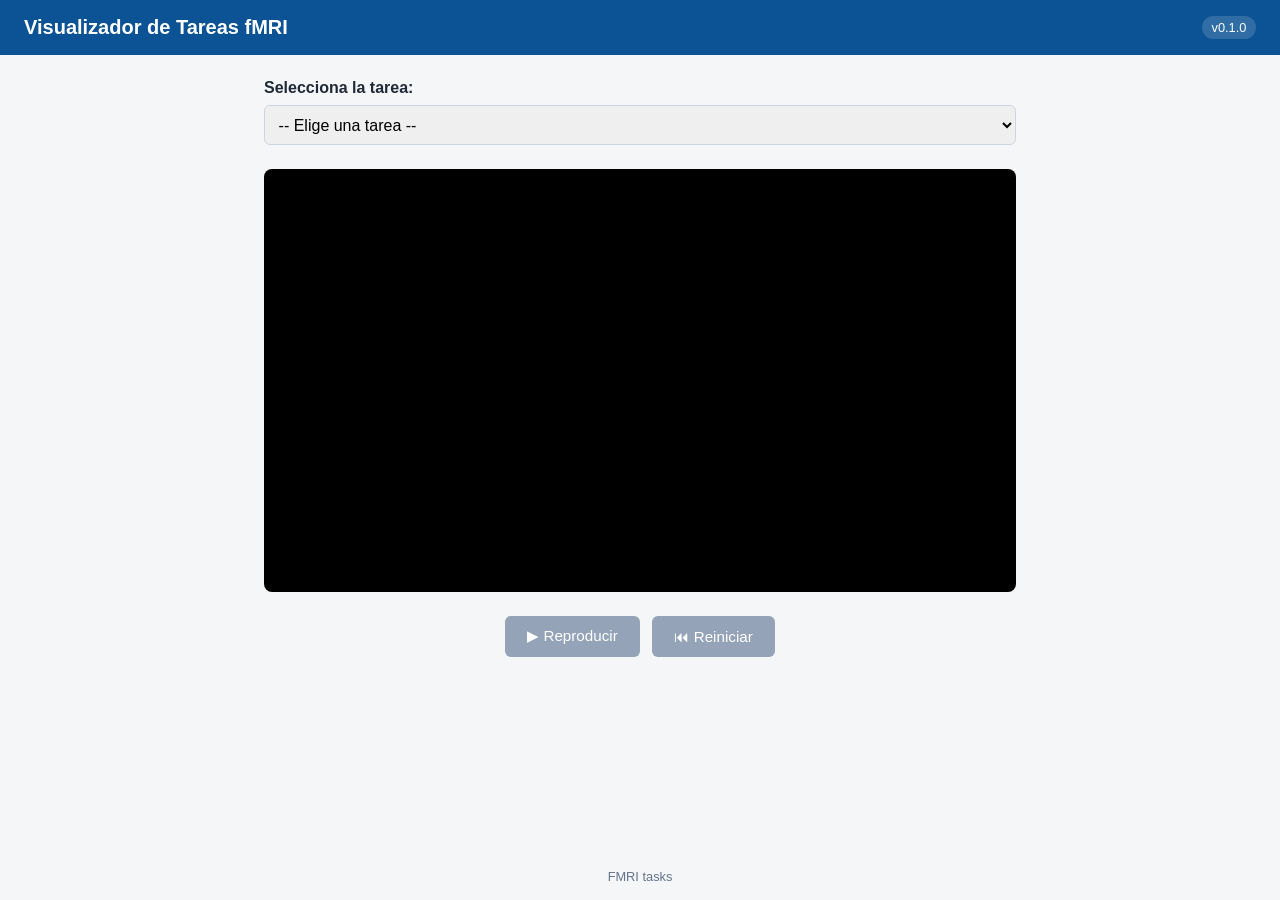
==== public/index.html @ 6af674b4 "feat: hola mundo con selector de tarea y reproductor YouTube funcional" ====
<!DOCTYPE html>
<html lang="es">
<head>
  <meta charset="UTF-8">
  <meta name="viewport" content="width=device-width, initial-scale=1.0">
  <title>Visualizador de Tareas fMRI</title>
  <link rel="stylesheet" href="css/style.css">
</head>
<body>

  <header class="app-header">
    <h1>Visualizador de Tareas fMRI</h1>
    <span id="version-tag" class="version-tag">v0.0.0</span>
  </header>

  <main class="app-main">

    <section class="task-selector">
      <label for="task-select">Selecciona la tarea:</label>
      <select id="task-select">
        <option value="" disabled selected>-- Elige una tarea --</option>
        <option value="demo1">Tarea de prueba 1</option>
        <option value="demo2">Tarea de prueba 2</option>
        <option value="demo3">Tarea de prueba 3</option>
      </select>
    </section>

    <section class="player-section">
      <div id="youtube-player"></div>
    </section>

    <section class="controls">
      <button id="btn-play-pause" disabled>▶ Reproducir</button>
      <button id="btn-restart" disabled>⏮ Reiniciar</button>
    </section>

  </main>

  <footer class="app-footer">
    <p>FMRI tasks</p>
  </footer>

  <script src="https://www.youtube.com/iframe_api"></script>
  <script src="js/script.js"></script>
</body>
</html>
---- public/css/style.css ----
* {
  box-sizing: border-box;
  margin: 0;
  padding: 0;
}

body {
  font-family: 'Segoe UI', Arial, sans-serif;
  background-color: #f4f6f8;
  color: #1f2937;
  display: flex;
  flex-direction: column;
  min-height: 100vh;
}

.app-header {
  background-color: #0b5394;
  color: white;
  padding: 1rem 1.5rem;
  display: flex;
  justify-content: space-between;
  align-items: center;
}

.app-header h1 {
  font-size: 1.25rem;
}

.version-tag {
  font-size: 0.8rem;
  background-color: rgba(255, 255, 255, 0.15);
  padding: 0.25rem 0.6rem;
  border-radius: 999px;
}

.app-main {
  flex: 1;
  max-width: 800px;
  width: 100%;
  margin: 0 auto;
  padding: 1.5rem;
  display: flex;
  flex-direction: column;
  gap: 1.5rem;
}

.task-selector {
  display: flex;
  flex-direction: column;
  gap: 0.5rem;
}

.task-selector label {
  font-weight: 600;
}

#task-select {
  padding: 0.6rem;
  border-radius: 6px;
  border: 1px solid #cbd5e1;
  font-size: 1rem;
}

.player-section {
  position: relative;
  width: 100%;
  padding-top: 56.25%; /* proporción 16:9 */
  background-color: #000;
  border-radius: 8px;
  overflow: hidden;
}

#youtube-player {
  position: absolute;
  top: 0;
  left: 0;
  width: 100%;
  height: 100%;
}

.controls {
  display: flex;
  gap: 0.75rem;
  justify-content: center;
}

.controls button {
  padding: 0.7rem 1.4rem;
  font-size: 0.95rem;
  border: none;
  border-radius: 6px;
  background-color: #0b5394;
  color: white;
  cursor: pointer;
  transition: background-color 0.2s;
}

.controls button:hover:not(:disabled) {
  background-color: #08406f;
}

.controls button:disabled {
  background-color: #94a3b8;
  cursor: not-allowed;
}

.app-footer {
  text-align: center;
  padding: 1rem;
  font-size: 0.8rem;
  color: #64748b;
}
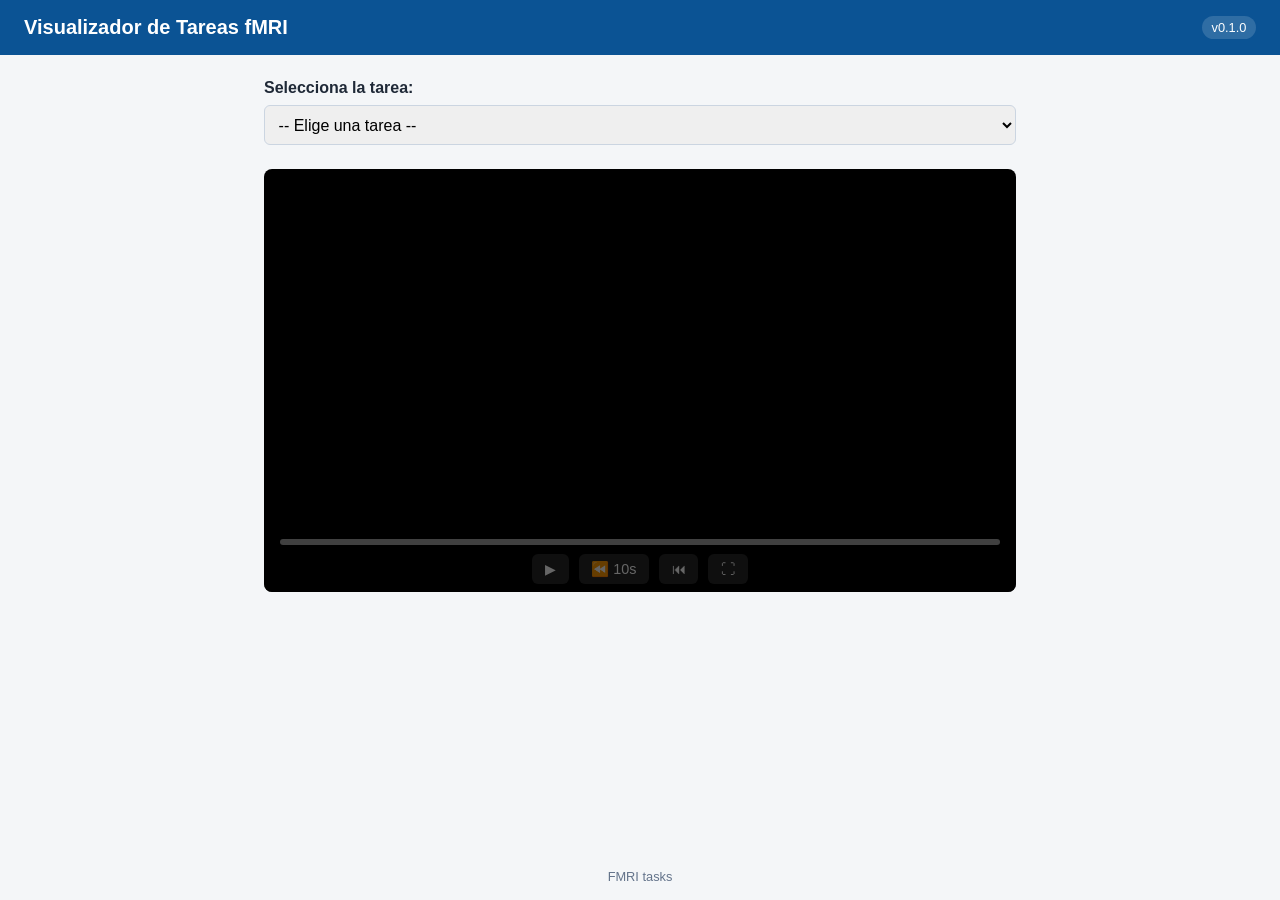
==== commit 5c95d606: "feat: controles personalizados de video (fullscreen, retroceso, barra de progreso, auto-ocultado y b" ====
--- a/public/index.html
+++ b/public/index.html
@@ -25,13 +25,27 @@
       </select>
     </section>
 
-    <section class="player-section">
-      <div id="youtube-player"></div>
-    </section>
+    <section class="player-wrapper">
+      <div class="player-section" id="player-container">
+        <div id="youtube-player"></div>
 
-    <section class="controls">
-      <button id="btn-play-pause" disabled>▶ Reproducir</button>
-      <button id="btn-restart" disabled>⏮ Reiniciar</button>
+        <!-- Capa transparente: intercepta el mouse antes de que llegue al iframe de YouTube.
+             Esto evita que aparezcan los íconos de compartir, "ver más tarde", etc. -->
+        <div class="video-overlay" id="video-overlay"></div>
+
+        <!-- Nuestra barra de controles personalizada -->
+        <div class="custom-controls" id="custom-controls">
+          <div class="progress-bar-container" id="progress-bar-container">
+            <div class="progress-bar-filled" id="progress-bar-filled"></div>
+          </div>
+          <div class="controls-buttons">
+            <button id="btn-play-pause" class="control-btn" disabled title="Reproducir/Pausar">▶</button>
+            <button id="btn-rewind" class="control-btn" disabled title="Retroceder 10s">⏪ 10s</button>
+            <button id="btn-restart" class="control-btn" disabled title="Reiniciar">⏮</button>
+            <button id="btn-fullscreen" class="control-btn" disabled title="Pantalla completa">⛶</button>
+          </div>
+        </div>
+      </div>
     </section>
 
   </main>
--- a/public/css/style.css
+++ b/public/css/style.css
@@ -61,6 +61,8 @@
   font-size: 1rem;
 }
 
+/* ---- Contenedor del video ---- */
+
 .player-section {
   position: relative;
   width: 100%;
@@ -68,6 +70,12 @@
   background-color: #000;
   border-radius: 8px;
   overflow: hidden;
+}
+
+/* En pantalla completa, olvidamos el truco del padding-top y usamos el alto real */
+.player-section:fullscreen {
+  padding-top: 0;
+  height: 100%;
 }
 
 #youtube-player {
@@ -78,29 +86,79 @@
   height: 100%;
 }
 
-.controls {
+/* Capa transparente sobre el iframe: aquí es donde realmente
+   capturamos los clicks y movimientos del mouse del usuario */
+.video-overlay {
+  position: absolute;
+  top: 0;
+  left: 0;
+  width: 100%;
+  height: 100%;
+  z-index: 2;
+  cursor: pointer;
+  background: transparent;
+}
+
+/* ---- Controles personalizados ---- */
+
+.custom-controls {
+  position: absolute;
+  bottom: 0;
+  left: 0;
+  width: 100%;
+  z-index: 3;
+  background: linear-gradient(to top, rgba(0, 0, 0, 0.75), transparent);
+  padding: 0.75rem 1rem 0.5rem;
+  transition: opacity 0.3s ease;
+  opacity: 1;
+}
+
+/* Clase que se agrega/quita por JavaScript cuando el mouse está inactivo */
+.custom-controls.hidden {
+  opacity: 0;
+  pointer-events: none;
+}
+
+.progress-bar-container {
+  width: 100%;
+  height: 6px;
+  background-color: rgba(255, 255, 255, 0.25);
+  border-radius: 999px;
+  cursor: pointer;
+  margin-bottom: 0.6rem;
+}
+
+.progress-bar-filled {
+  height: 100%;
+  width: 0%;
+  background-color: #ef4444;
+  border-radius: 999px;
+  pointer-events: none; /* el click siempre lo maneja el contenedor padre */
+}
+
+.controls-buttons {
   display: flex;
-  gap: 0.75rem;
+  gap: 0.6rem;
   justify-content: center;
 }
 
-.controls button {
-  padding: 0.7rem 1.4rem;
-  font-size: 0.95rem;
+.control-btn {
+  padding: 0.4rem 0.8rem;
+  font-size: 0.9rem;
   border: none;
   border-radius: 6px;
-  background-color: #0b5394;
+  background-color: rgba(255, 255, 255, 0.15);
   color: white;
   cursor: pointer;
   transition: background-color 0.2s;
 }
 
-.controls button:hover:not(:disabled) {
-  background-color: #08406f;
+.control-btn:hover:not(:disabled) {
+  background-color: rgba(255, 255, 255, 0.3);
 }
 
-.controls button:disabled {
-  background-color: #94a3b8;
+.control-btn:disabled {
+  opacity: 0.4;
   cursor: not-allowed;
 }
 
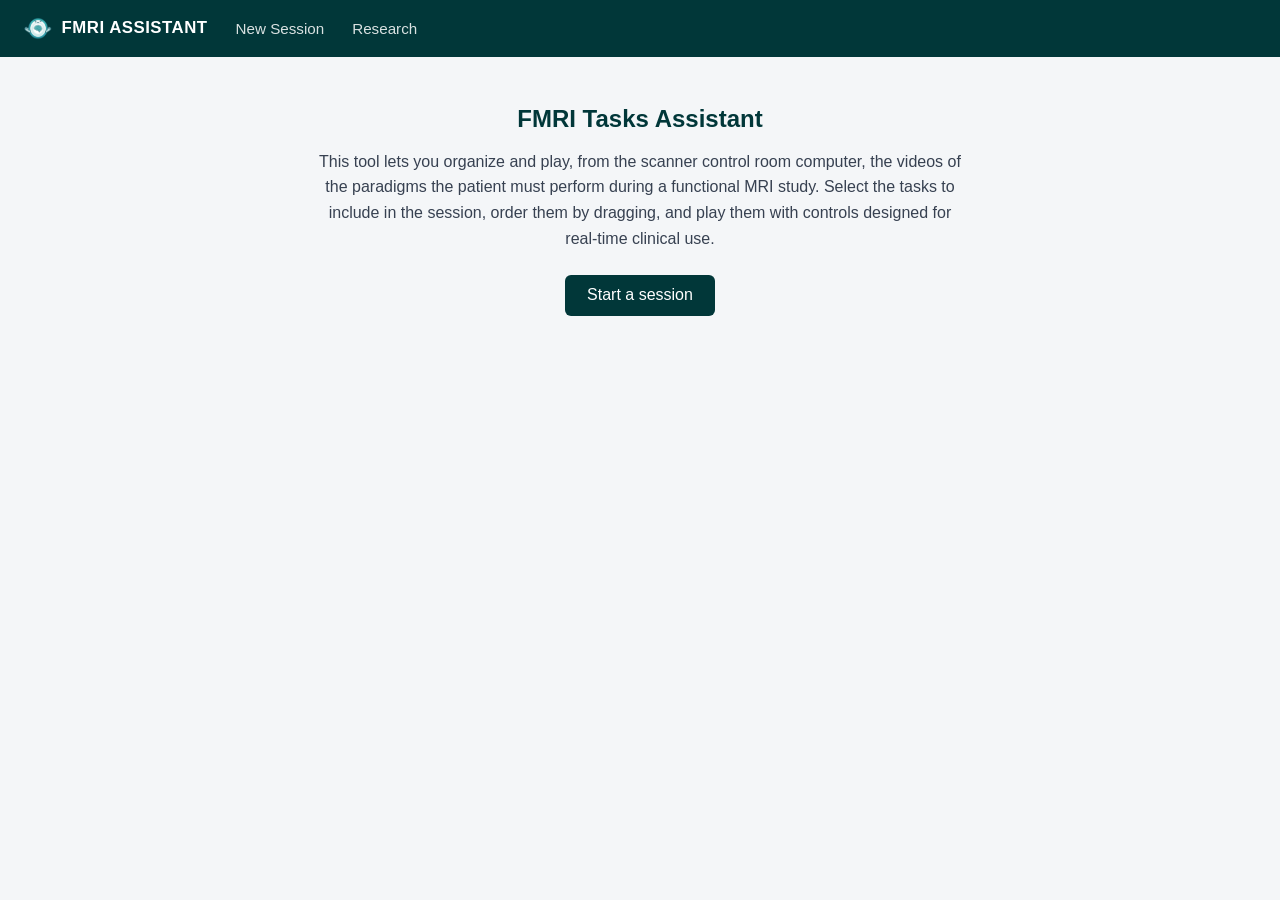
==== commit 41f72dee: "nueva estructura, ventanas de sesion y research, agrega logo, mejora reproductor y pantalla de desca" ====
--- a/public/index.html
+++ b/public/index.html
@@ -1,60 +1,103 @@
 <!DOCTYPE html>
 <html lang="es">
+
 <head>
   <meta charset="UTF-8">
   <meta name="viewport" content="width=device-width, initial-scale=1.0">
-  <title>Visualizador de Tareas fMRI</title>
+  <title>FMRI Assistant</title>
+  <link rel="icon" type="image/png" href="assets/logo.png">
   <link rel="stylesheet" href="css/style.css">
 </head>
+
 <body>
 
-  <header class="app-header">
-    <h1>Visualizador de Tareas fMRI</h1>
-    <span id="version-tag" class="version-tag">v0.0.0</span>
-  </header>
+  <nav class="navbar">
+    <div class="nav-left">
+      <a href="#" id="nav-brand" class="nav-brand">
+        <img src="assets/logo.png" alt="Logo FMRI Assistant" class="nav-logo">
+        FMRI ASSISTANT
+      </a>
+      <a href="#" id="nav-run-session" class="nav-link">New Session</a>
+      <a href="#" id="nav-research" class="nav-link">Research</a>
+    </div>
+  </nav>
 
-  <main class="app-main">
+  <!-- ================= HOME ================= -->
+  <section id="view-home" class="view">
+    <div class="hero">
 
-    <section class="task-selector">
-      <label for="task-select">Selecciona la tarea:</label>
-      <select id="task-select">
-        <option value="" disabled selected>-- Elige una tarea --</option>
-        <option value="demo1">Tarea de prueba 1</option>
-        <option value="demo2">Tarea de prueba 2</option>
-        <option value="demo3">Tarea de prueba 3</option>
-      </select>
-    </section>
+      <h1>FMRI Tasks Assistant</h1>
+      <p>
+        This tool lets you organize and play, from the scanner control room computer, the videos
+        of the paradigms the patient must perform during a functional MRI study. Select the tasks
+        to include in the session, order them by dragging, and play them with controls designed
+        for real-time clinical use.
+      </p>
+      <button id="btn-go-run-session" class="btn-primary">Start a session</button>
+    </div>
+  </section>
 
-    <section class="player-wrapper">
-      <div class="player-section" id="player-container">
-        <div id="youtube-player"></div>
+  <!-- ============== NEW SESSION ============== -->
+  <section id="view-run-session" class="view" hidden>
+    <div class="session-layout">
 
-        <!-- Capa transparente: intercepta el mouse antes de que llegue al iframe de YouTube.
-             Esto evita que aparezcan los íconos de compartir, "ver más tarde", etc. -->
-        <div class="video-overlay" id="video-overlay"></div>
+      <div class="panel player-panel">
+        <div class="now-playing" id="now-playing" hidden>
+          <strong id="current-task-name">—</strong>
+          <span id="progress-label"></span>
+        </div>
 
-        <!-- Nuestra barra de controles personalizada -->
-        <div class="custom-controls" id="custom-controls">
-          <div class="progress-bar-container" id="progress-bar-container">
-            <div class="progress-bar-filled" id="progress-bar-filled"></div>
+        <div class="player-section" id="player-container">
+          <div id="youtube-player"></div>
+          <div class="video-overlay" id="video-overlay"></div>
+
+          <div class="rest-screen" id="rest-screen" hidden>
+            <button id="btn-continue-next" class="btn-rest-next">Next task</button>
           </div>
-          <div class="controls-buttons">
-            <button id="btn-play-pause" class="control-btn" disabled title="Reproducir/Pausar">▶</button>
-            <button id="btn-rewind" class="control-btn" disabled title="Retroceder 10s">⏪ 10s</button>
-            <button id="btn-restart" class="control-btn" disabled title="Reiniciar">⏮</button>
-            <button id="btn-fullscreen" class="control-btn" disabled title="Pantalla completa">⛶</button>
+
+          <div class="custom-controls" id="custom-controls">
+            <div class="progress-bar-container" id="progress-bar-container">
+              <div class="progress-bar-filled" id="progress-bar-filled"></div>
+            </div>
+            <div class="controls-buttons">
+              <button id="btn-prev-task" class="control-btn" disabled title="Previous task">⏮</button>
+              <button id="btn-rewind" class="control-btn" disabled title="Rewind 10s">⏮ 10s</button>
+              <button id="btn-play-pause" class="control-btn" disabled title="Play/Pause (spacebar)">▶</button>
+              <button id="btn-forward" class="control-btn" disabled title="Forward 10s">10s ⏭</button>
+              <button id="btn-restart" class="control-btn" disabled title="Restart video">⟲</button>
+              <button id="btn-next-task" class="control-btn" disabled title="Next task">⏭</button>
+              <button id="btn-fullscreen" class="control-btn" disabled title="Fullscreen">⛶</button>
+            </div>
           </div>
         </div>
       </div>
-    </section>
 
-  </main>
+      <div class="panel builder-panel">
+        <button id="btn-toggle-tasks" class="btn-secondary">Show available tasks</button>
 
-  <footer class="app-footer">
-    <p>FMRI tasks</p>
-  </footer>
+        <div id="available-tasks-panel" class="tasks-dropdown" hidden>
+          <ul id="available-tasks-list" class="task-list"></ul>
+        </div>
+
+        <h3>Session sequence</h3>
+        <ol id="sequence-list" class="sequence-list"></ol>
+        <p id="sequence-empty-hint" class="hint">Drag tasks here to build the sequence. The first one loads
+          automatically.</p>
+      </div>
+
+    </div>
+  </section>
+
+  <!-- ============== RESEARCH ============== -->
+  <section id="view-research" class="view" hidden>
+    <div class="hero">
+      <h1>Research</h1>
+      <p>Coming soon</p>
+    </div>
+  </section>
 
   <script src="https://www.youtube.com/iframe_api"></script>
   <script src="js/script.js"></script>
 </body>
+
 </html>
--- a/public/css/style.css
+++ b/public/css/style.css
@@ -4,75 +4,260 @@
   padding: 0;
 }
 
+/* El atributo hidden SIEMPRE debe ganar, sin importar qué otra regla
+   de display exista para ese mismo elemento. */
+[hidden] {
+  display: none !important;
+}
+
+:root {
+  --color-primary: #013739;
+  --color-primary-light: #0b5c5f;
+  --color-primary-tint: #e6f0f0;
+  --color-text: #1f2937;
+  --color-border: #cbd5e1;
+  --color-danger: #ef4444;
+}
+
 body {
   font-family: 'Segoe UI', Arial, sans-serif;
+  color: var(--color-text);
   background-color: #f4f6f8;
-  color: #1f2937;
+  min-height: 100vh;
+}
+
+/* ---- Navbar ---- */
+.navbar {
+  background-color: var(--color-primary);
+  padding: 0.9rem 1.5rem;
+  position: sticky;
+  top: 0;
+  z-index: 10;
+}
+
+.nav-left {
+  display: flex;
+  align-items: center;
+  gap: 1.75rem;
+}
+
+.nav-brand,
+.nav-brand:visited {
+  display: flex;
+  align-items: center;
+  gap: 0.6rem;
+  color: white;
+  text-decoration: none;
+  font-weight: 700;
+  letter-spacing: 0.03em;
+  font-size: 1.05rem;
+}
+
+.nav-logo {
+  height: 28px;
+  width: auto;
+  object-fit: contain;
+}
+
+.nav-link {
+  color: white;
+  text-decoration: none;
+  font-size: 0.95rem;
+  opacity: 0.85;
+}
+
+.nav-link:hover {
+  opacity: 1;
+  text-decoration: underline;
+}
+
+/* ---- Home / Research ---- */
+.hero {
+  max-width: 700px;
+  margin: 3rem auto;
+  padding: 0 1.5rem;
+  text-align: center;
+}
+
+.hero h1 {
+  color: var(--color-primary);
+  margin-bottom: 1rem;
+}
+
+.hero p {
+  line-height: 1.6;
+  margin-bottom: 1.5rem;
+  color: #374151;
+}
+
+.btn-primary {
+  background-color: var(--color-primary);
+  color: white;
+  border: none;
+  padding: 0.7rem 1.4rem;
+  border-radius: 6px;
+  font-size: 1rem;
+  cursor: pointer;
+}
+
+.btn-primary:hover:not(:disabled) {
+  background-color: var(--color-primary-light);
+}
+
+.btn-primary:disabled {
+  opacity: 0.4;
+  cursor: not-allowed;
+}
+
+.btn-secondary {
+  background-color: var(--color-primary-tint);
+  color: var(--color-primary);
+  border: 1px solid var(--color-primary);
+  padding: 0.5rem 1rem;
+  border-radius: 6px;
+  cursor: pointer;
+  font-size: 0.95rem;
+}
+
+.btn-secondary:hover {
+  background-color: #d5e8e8;
+}
+
+/* ---- Layout: video grande a la izquierda, organizador a la derecha ---- */
+.session-layout {
+  max-width: 1300px;
+  margin: 1.5rem auto;
+  padding: 0 1.5rem;
+  display: grid;
+  grid-template-columns: 1fr 320px;
+  gap: 1.5rem;
+  align-items: start;
+}
+
+.panel {
+  background: white;
+  border-radius: 10px;
+  padding: 1.25rem;
+  box-shadow: 0 1px 3px rgba(0, 0, 0, 0.08);
+}
+
+.builder-panel {
   display: flex;
   flex-direction: column;
-  min-height: 100vh;
-}
-
-.app-header {
-  background-color: #0b5394;
-  color: white;
-  padding: 1rem 1.5rem;
-  display: flex;
-  justify-content: space-between;
+  gap: 1rem;
+}
+
+.builder-panel h3 {
+  color: var(--color-primary);
+  font-size: 1rem;
+}
+
+.tasks-dropdown {
+  display: flex;
+  flex-direction: column;
+}
+
+.hint {
+  font-size: 0.85rem;
+  color: #6b7280;
+}
+
+/* ---- Listas de tareas ---- */
+.task-list,
+.sequence-list {
+  list-style: none;
+  display: flex;
+  flex-direction: column;
+  gap: 0.4rem;
+}
+
+.task-list li,
+.sequence-item {
+  background: var(--color-primary-tint);
+  border: 1px solid var(--color-border);
+  border-radius: 6px;
+  padding: 0.55rem 0.75rem;
+  cursor: grab;
+  display: flex;
   align-items: center;
-}
-
-.app-header h1 {
-  font-size: 1.25rem;
-}
-
-.version-tag {
+  gap: 0.5rem;
+  font-size: 0.9rem;
+}
+
+.task-list li.added {
+  opacity: 0.4;
+  cursor: not-allowed;
+}
+
+.task-title {
+  flex: 1;
+  font-weight: 600;
+}
+
+.task-duration {
+  color: #556;
   font-size: 0.8rem;
-  background-color: rgba(255, 255, 255, 0.15);
-  padding: 0.25rem 0.6rem;
-  border-radius: 999px;
-}
-
-.app-main {
-  flex: 1;
-  max-width: 800px;
-  width: 100%;
-  margin: 0 auto;
-  padding: 1.5rem;
-  display: flex;
-  flex-direction: column;
-  gap: 1.5rem;
-}
-
-.task-selector {
-  display: flex;
-  flex-direction: column;
+}
+
+.sequence-list {
+  min-height: 40px;
+}
+
+.sequence-item {
+  background: white;
+  border-color: var(--color-primary);
+}
+
+.sequence-item.dragging {
+  opacity: 0.4;
+}
+
+/* Tarea bloqueada: se está reproduciendo en este momento, no se puede arrastrar */
+.sequence-item.locked {
+  cursor: not-allowed;
+  opacity: 0.7;
+}
+
+.sequence-item.locked .drag-handle {
+  color: var(--color-danger);
+}
+
+.drag-handle {
+  color: #9ca3af;
+  cursor: grab;
+}
+
+.remove-btn {
+  border: none;
+  background: transparent;
+  color: var(--color-danger);
+  font-size: 1rem;
+  cursor: pointer;
+  line-height: 1;
+}
+
+/* ---- Now playing ---- */
+.now-playing {
+  background: var(--color-primary-tint);
+  color: var(--color-primary);
+  padding: 0.6rem 0.9rem;
+  border-radius: 6px;
+  margin-bottom: 0.75rem;
+  font-size: 0.9rem;
+  display: flex;
   gap: 0.5rem;
 }
 
-.task-selector label {
-  font-weight: 600;
-}
-
-#task-select {
-  padding: 0.6rem;
-  border-radius: 6px;
-  border: 1px solid #cbd5e1;
-  font-size: 1rem;
-}
-
-/* ---- Contenedor del video ---- */
-
+/* ---- Reproductor ---- */
 .player-section {
   position: relative;
   width: 100%;
-  padding-top: 56.25%; /* proporción 16:9 */
+  padding-top: 56.25%;
   background-color: #000;
   border-radius: 8px;
   overflow: hidden;
 }
 
-/* En pantalla completa, olvidamos el truco del padding-top y usamos el alto real */
 .player-section:fullscreen {
   padding-top: 0;
   height: 100%;
@@ -86,8 +271,6 @@
   height: 100%;
 }
 
-/* Capa transparente sobre el iframe: aquí es donde realmente
-   capturamos los clicks y movimientos del mouse del usuario */
 .video-overlay {
   position: absolute;
   top: 0;
@@ -99,7 +282,35 @@
   background: transparent;
 }
 
-/* ---- Controles personalizados ---- */
+/* Pantalla de descanso entre tareas: solo negro + botón discreto abajo */
+.rest-screen {
+  position: absolute;
+  top: 0;
+  left: 0;
+  width: 100%;
+  height: 100%;
+  z-index: 4;
+  background: #000;
+  display: flex;
+  align-items: flex-end;
+  justify-content: center;
+  padding-bottom: 2rem;
+}
+
+.btn-rest-next {
+  background-color: rgba(255, 255, 255, 0.15);
+  color: white;
+  border: 1px solid rgba(255, 255, 255, 0.4);
+  padding: 0.6rem 1.4rem;
+  border-radius: 6px;
+  font-size: 0.95rem;
+  cursor: pointer;
+  transition: background-color 0.2s;
+}
+
+.btn-rest-next:hover {
+  background-color: rgba(255, 255, 255, 0.3);
+}
 
 .custom-controls {
   position: absolute;
@@ -107,13 +318,11 @@
   left: 0;
   width: 100%;
   z-index: 3;
-  background: linear-gradient(to top, rgba(0, 0, 0, 0.75), transparent);
+  background: linear-gradient(to top, rgba(0, 0, 0, 0.8), transparent);
   padding: 0.75rem 1rem 0.5rem;
   transition: opacity 0.3s ease;
-  opacity: 1;
-}
-
-/* Clase que se agrega/quita por JavaScript cuando el mouse está inactivo */
+}
+
 .custom-controls.hidden {
   opacity: 0;
   pointer-events: none;
@@ -121,30 +330,31 @@
 
 .progress-bar-container {
   width: 100%;
-  height: 6px;
+  height: 5px;
   background-color: rgba(255, 255, 255, 0.25);
   border-radius: 999px;
-  cursor: pointer;
   margin-bottom: 0.6rem;
+  cursor: pointer;
 }
 
 .progress-bar-filled {
   height: 100%;
   width: 0%;
-  background-color: #ef4444;
+  background-color: var(--color-danger);
   border-radius: 999px;
-  pointer-events: none; /* el click siempre lo maneja el contenedor padre */
+  pointer-events: none;
 }
 
 .controls-buttons {
   display: flex;
-  gap: 0.6rem;
+  gap: 0.5rem;
   justify-content: center;
+  flex-wrap: wrap;
 }
 
 .control-btn {
-  padding: 0.4rem 0.8rem;
-  font-size: 0.9rem;
+  padding: 0.45rem 0.9rem;
+  font-size: 1rem;
   border: none;
   border-radius: 6px;
   background-color: rgba(255, 255, 255, 0.15);
@@ -162,9 +372,8 @@
   cursor: not-allowed;
 }
 
-.app-footer {
-  text-align: center;
-  padding: 1rem;
-  font-size: 0.8rem;
-  color: #64748b;
+@media (max-width: 900px) {
+  .session-layout {
+    grid-template-columns: 1fr;
+  }
 }
